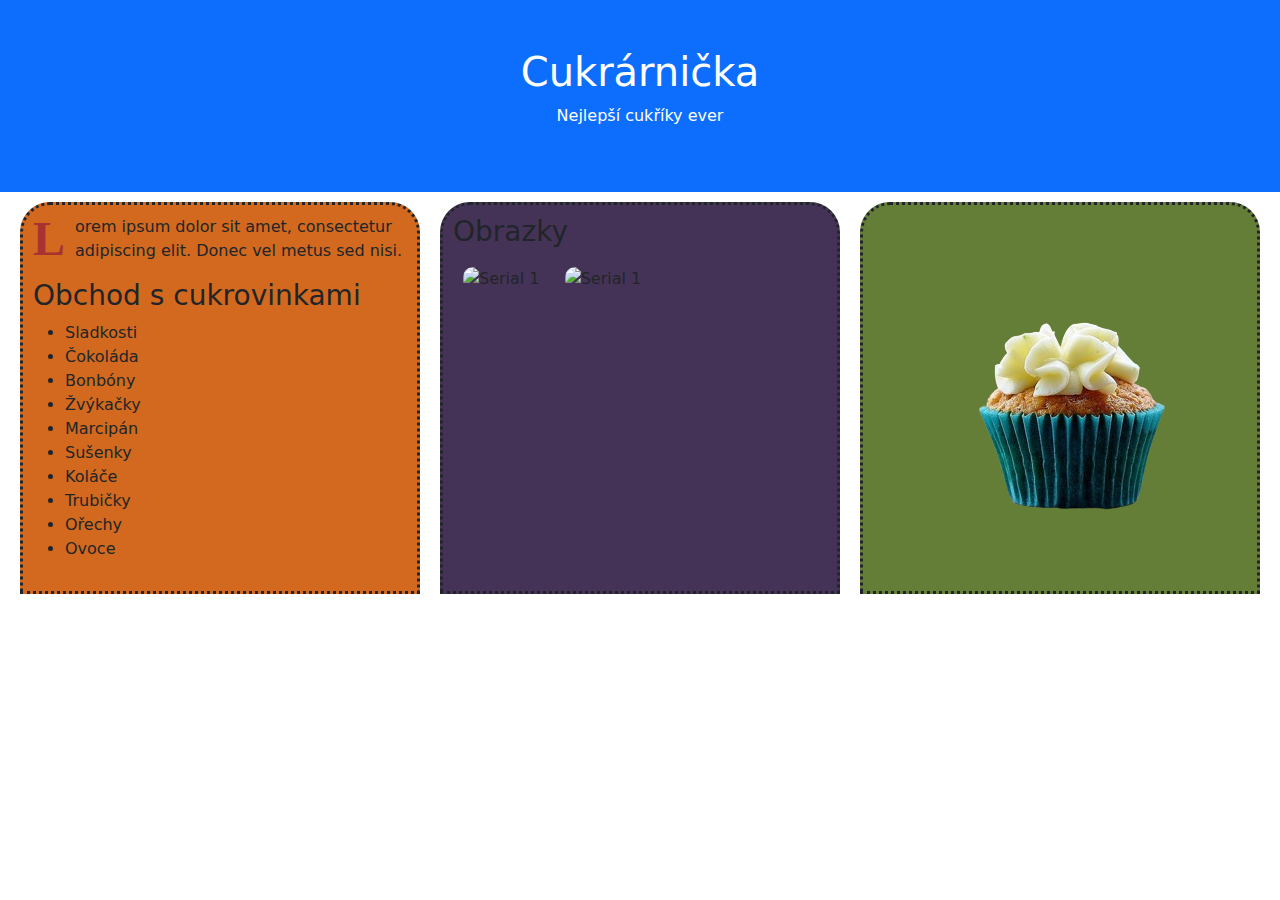
==== obchod-cukrovinky-main/index.html @ f5f3c15e "first commit" ====
<!DOCTYPE html>
<html lang="cs">

<head>
    <meta charset="UTF-8">
    <meta name="viewport" content="width=device-width, initial-scale=1.0">
    <title>Nejlepší cukříky ever</title>

    <link rel="stylesheet" href="style-tabor.css">

    <!-- Bootstrap 5 CSS -->
    <link href="https://cdn.jsdelivr.net/npm/bootstrap@5.3.2/dist/css/bootstrap.min.css" rel="stylesheet">



</head>

<body>
    <div class="conteiner-fluid p-5 bg-primary text-white text-center">
        <h1>Cukrárnička</h1>
        <p>Nejlepší cukříky ever</p>
    </div>
    <main>

        <div class="flex-kontejner">
            <div class="karta kartaleva">
                <p class="stylized">Lorem ipsum dolor sit amet, consectetur adipiscing elit. Donec vel metus sed nisi.
                </p>

                <h3>Obchod s cukrovinkami</h3>
                <ul>
                    <li>Sladkosti</li>
                    <li>Čokoláda</li>
                    <li>Bonbóny</li>
                    <li>Žvýkačky</li>
                    <li>Marcipán</li>
                    <li>Sušenky</li>
                    <li>Koláče</li>
                    <li>Trubičky</li>
                    <li>Ořechy</li>
                    <li>Ovoce</li>
                </ul>
                
            </div>

            <div class="karta kartaprava">
                <h3>Obrazky
                    <div class="obrazkova-karta">
                </h3>
                <img class="obrazek"
                    src="https://images.pexels.com/photos/618918/pexels-photo-618918.jpeg?auto=compress&cs=tinysrgb&w=1260&h=750&dpr=1"
                    alt="Serial 1">
                <img class="obrazek"
                    src="https://images.pexels.com/photos/205961/pexels-photo-205961.jpeg?auto=compress&cs=tinysrgb&w=1260&h=750&dpr=1"
                    alt="Serial 1">

            </div>
            <div class="tretikarta">
                <img src="cupcake-279523_1280-removebg-preview.png" alt="Obrázek dortíku">
        </div>
        </div>
    </main>

</body>

</html>
---- obchod-cukrovinky-main/style-tabor.css ----
.headline {
    display: flex;
    justify-content: center;
    flex-direction: column;
    align-items: center;
    background-color: #c91313;
}

/*
.flex-kontejner {
    display: flex; 
    flex-wrap: wrap;
    flex-direction: row;
    justify-content: space-around;
    width: 100%;
}
*/



/* max-width: 1500px; */


/* flex-wrap umožňuje zalamování položek, když se nevejdou do jednoho řádku */
/* flex-wrap: wrap; Zkuste zakomentovat nebo změnit na nowrap */

/* justify-content: center;
    align-items: center; */
/* height: 300vh;  */
/* flex-direction: row; Zkuste změnit na column */

/* justify-content řídí zarovnání položek podél hlavní osy:
       flex-start, flex-end, center, space-between, space-around, space-evenly */
/* justify-content: space-evenly; Vyzkoušejte i další hodnoty */

/* align-items řídí zarovnání podél křížové osy:
       flex-start, flex-end, center, stretch, baseline */
/* align-items: flex-start; Vyzkoušejte např. flex-start nebo stretch */




/*
.karta {
    
    width: 440px;

    margin: 10px;
    padding: 10px;
    background-color: #c91313;
    border-radius: 10px;
   
}*/

.obrazkova-karta {

    display: flex;
    flex-direction: row;
    flex-wrap: wrap;
    justify-content: center;
}

.obrazek {
    width: 200px;
    height: 200px;
    border-radius: 10px;
    margin: 10px;
    flex: 1;
    object-fit: cover;
    object-position: top;
}

/* Standardní styl */
.flex-kontejner {
    display: flex;
    justify-content: center;
    flex-wrap: wrap;
    
    /*flex-wrap: wrap;  
    width: 100%; */
}

.karta {
    margin: 10px;
    border-radius: 30px 30px 0px 0px;
    border-style: dotted;
    padding: 10px;
    min-width: 300px;
}

.stylized::first-letter {
    font-size: 3rem;
    /* Velikost prvního písmena */
    font-weight: bold;
    /* Tučné písmo */
    color: #a83232;
    /* Barva prvního písmena */
    float: left;
    /* Obtékání textu kolem písmene */
    margin-right: 10px;
    /* Odsazení od textu */
    line-height: 1;
    /* Zarovnání řádku */
    font-family: Georgia, serif;
    /* Stylové písmo */
}

.kartaleva {
    background-color: chocolate;
   
    width: 400px;
}

.kartaprava {
    background-color: rgb(69, 51, 87);

    width: 400px;
}

/* Media Query pro šířky pod 500 px */


h1 {
    font-size: 1.5em;
}


.h1 {
    color: violet;
}
.tretikarta {
    background-color: #657e37;
    width: 400px;
    border-radius: 30px 30px 0px 0px;
    border-style: dotted;
   margin: 10px;

}
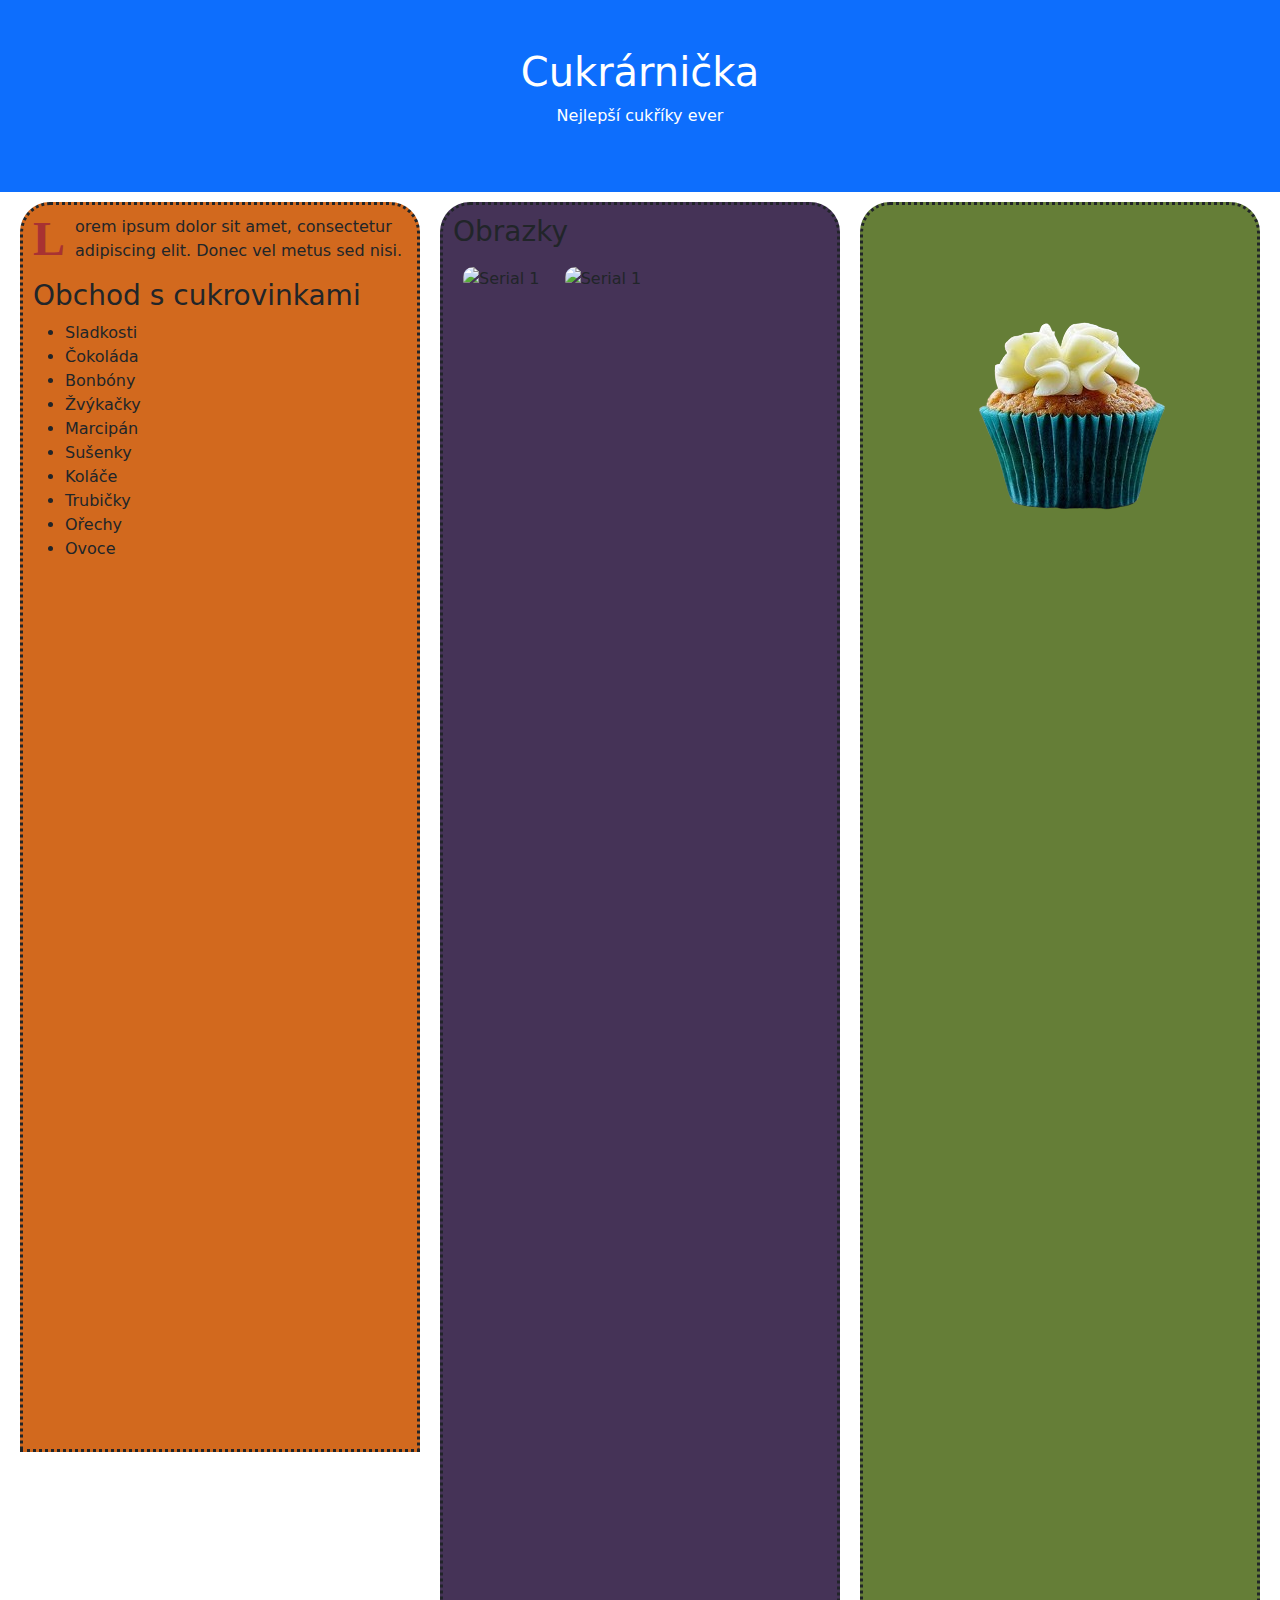
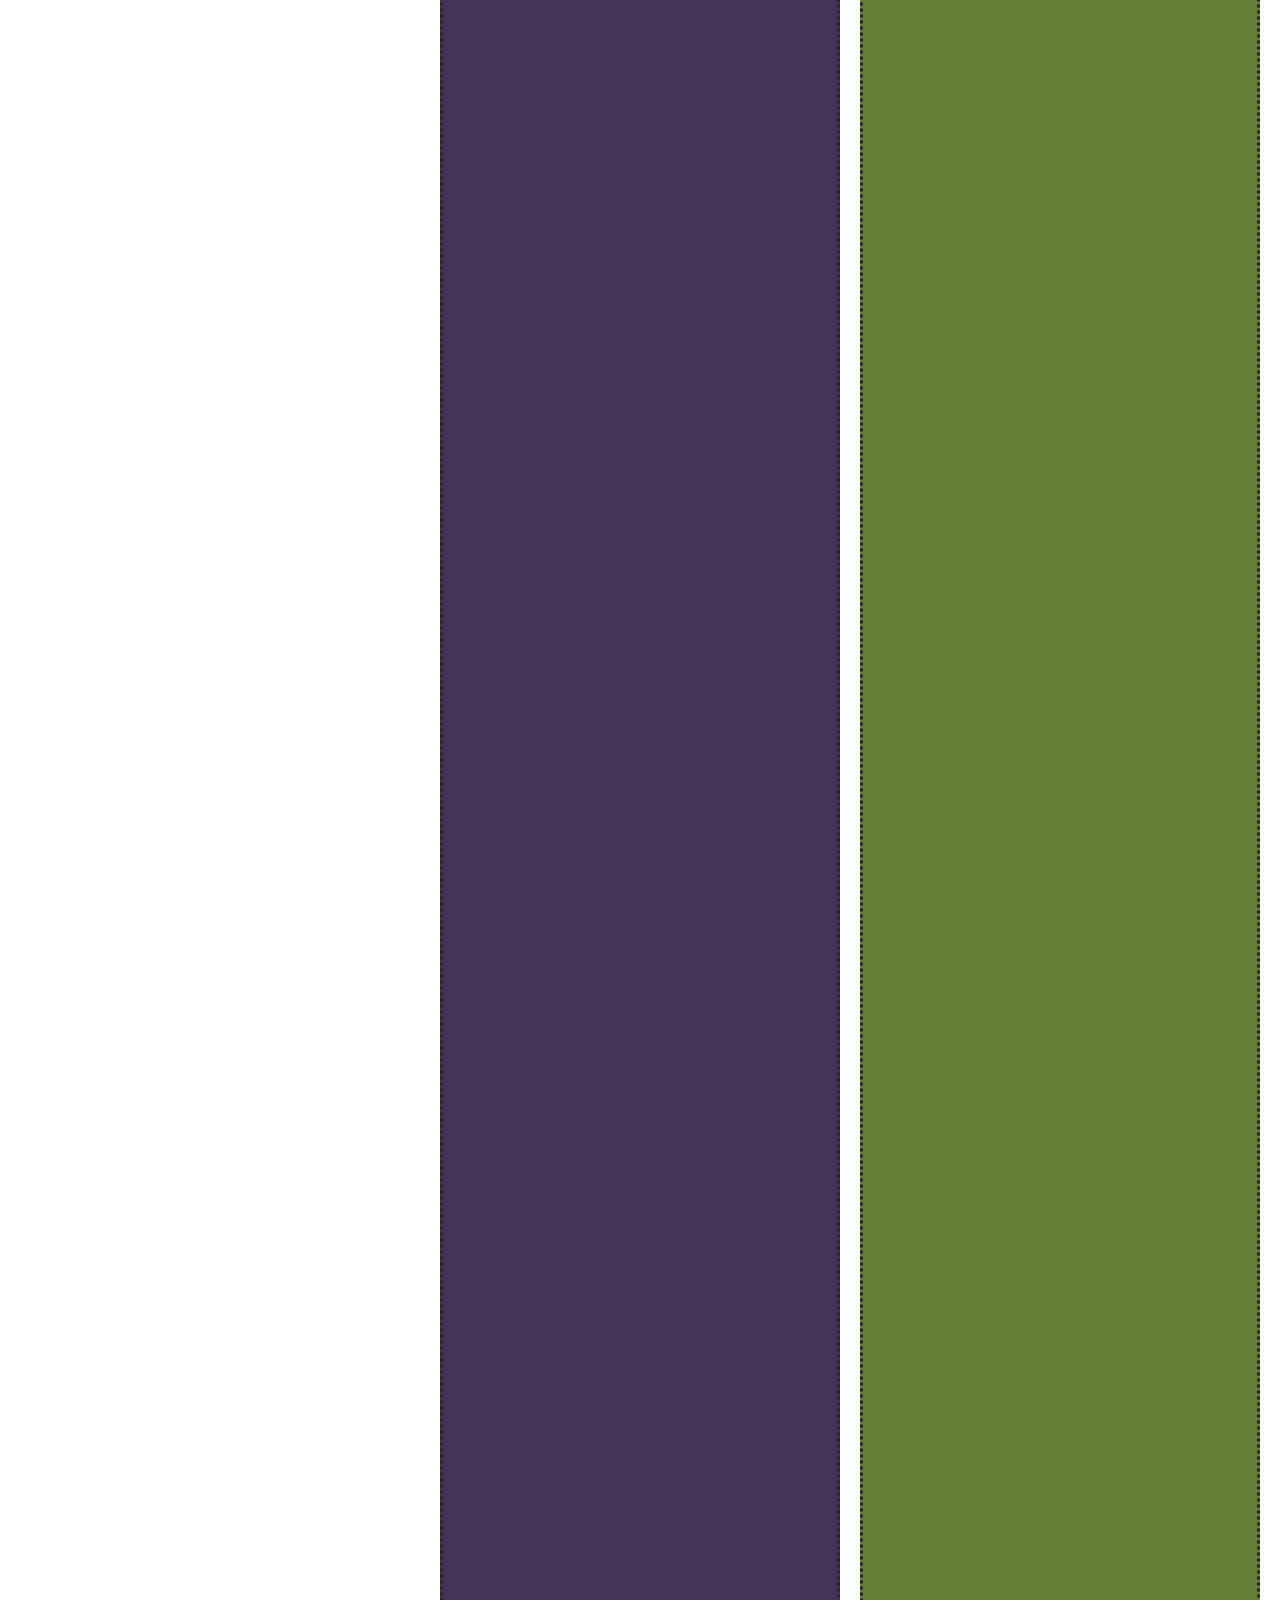
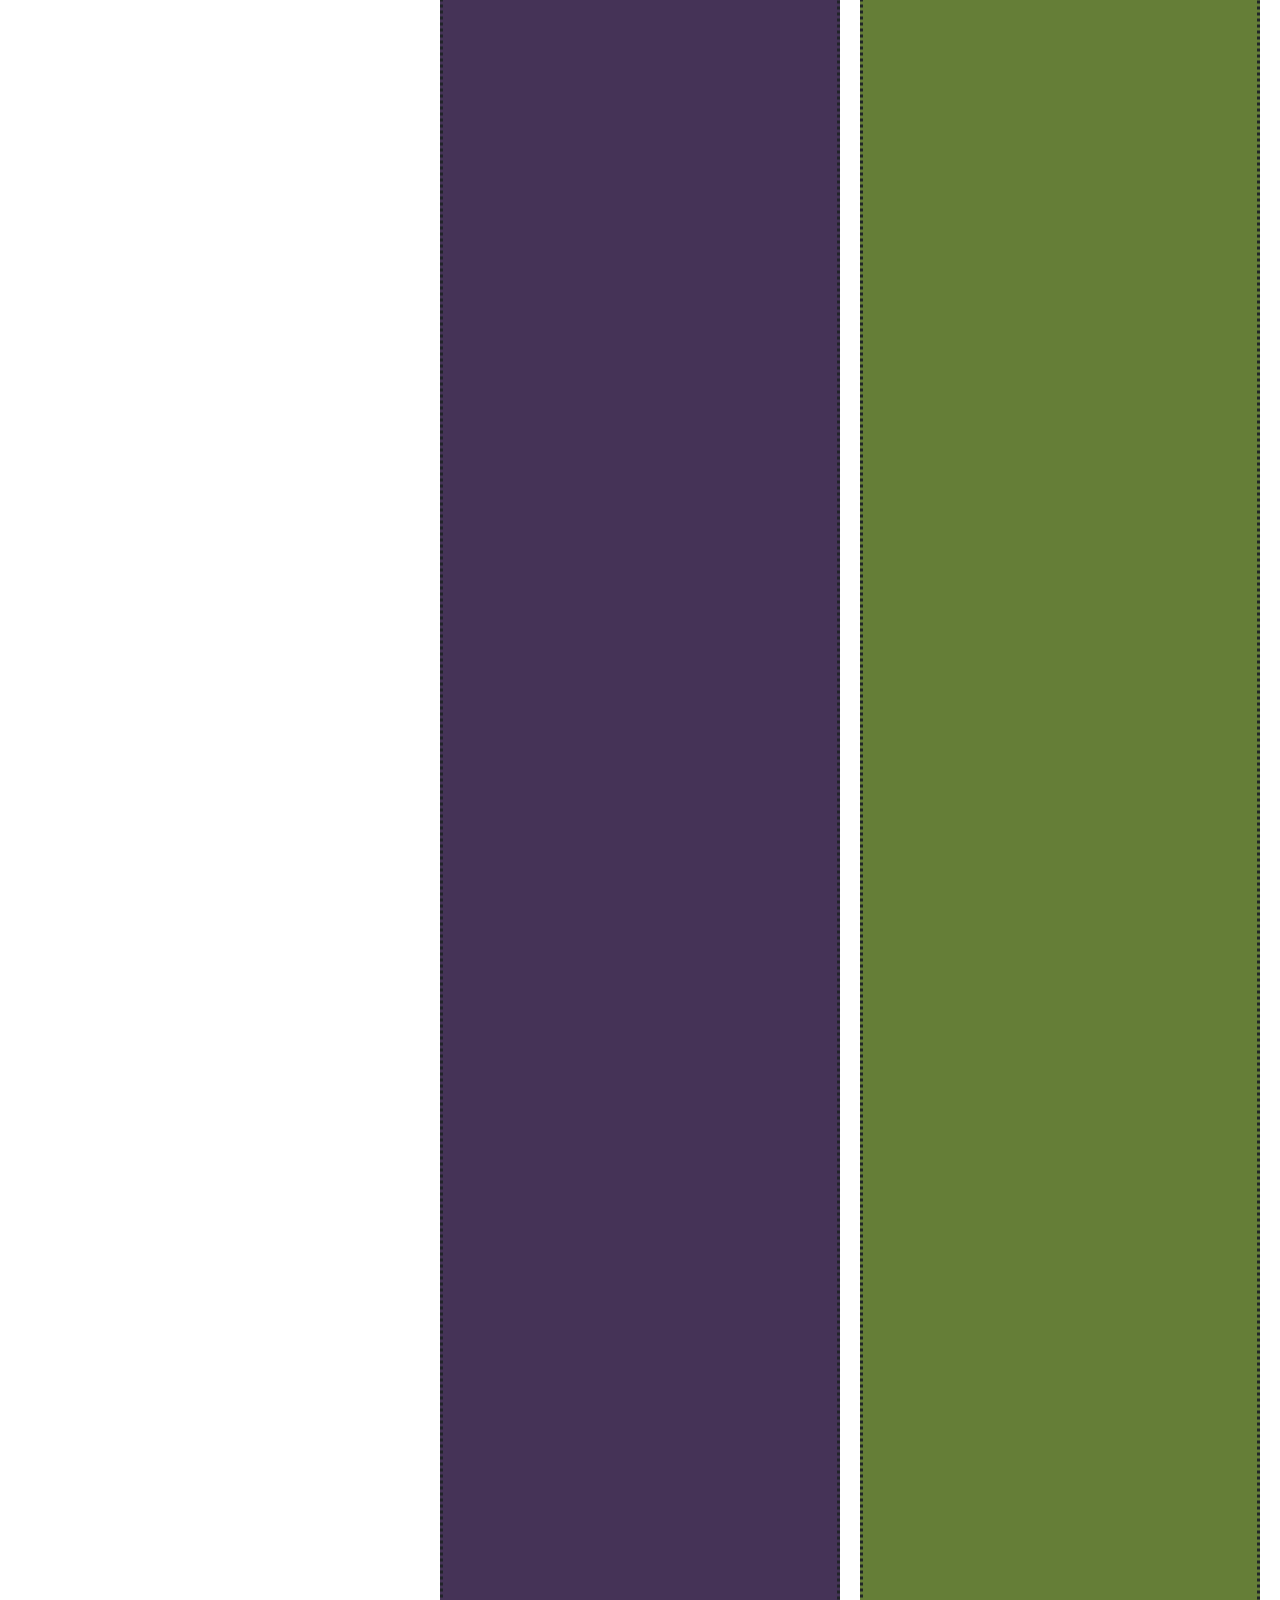
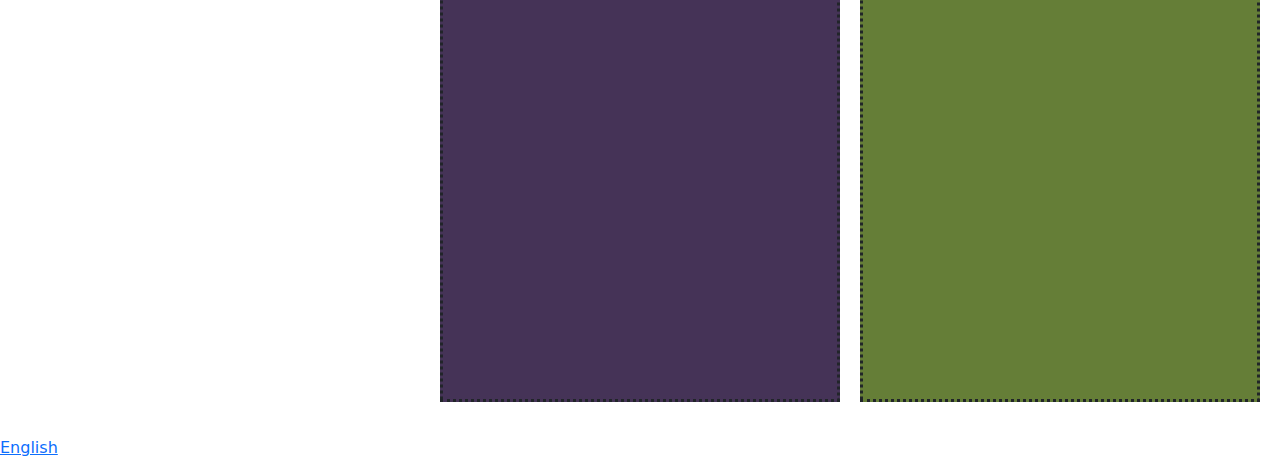
==== commit c60b71b1: "odkaz na en" ====
--- a/obchod-cukrovinky-main/index.html
+++ b/obchod-cukrovinky-main/index.html
@@ -4,7 +4,7 @@
 <head>
     <meta charset="UTF-8">
     <meta name="viewport" content="width=device-width, initial-scale=1.0">
-    <title>Nejlepší cukříky ever</title>
+    <title>Nejlepší cukříky ever / never</title>
 
     <link rel="stylesheet" href="style-tabor.css">
 
@@ -45,7 +45,7 @@
 
             <div class="karta kartaprava">
                 <h3>Obrazky
-                    <div class="obrazkova-karta">
+                    <div class="obrazkova-karta"></div>
                 </h3>
                 <img class="obrazek"
                     src="https://images.pexels.com/photos/618918/pexels-photo-618918.jpeg?auto=compress&cs=tinysrgb&w=1260&h=750&dpr=1"
@@ -60,7 +60,7 @@
         </div>
         </div>
     </main>
-
+<br><a href="en.html">English</a>
 </body>
 
-</html>+</html>
--- a/obchod-cukrovinky-main/style-tabor.css
+++ b/obchod-cukrovinky-main/style-tabor.css
@@ -107,13 +107,13 @@
 
 .kartaleva {
     background-color: chocolate;
-   
+    height: 1250px;
     width: 400px;
 }
 
 .kartaprava {
     background-color: rgb(69, 51, 87);
-
+    height: 5000px;
     width: 400px;
 }
 
@@ -135,4 +135,4 @@
     border-style: dotted;
    margin: 10px;
 
-}+}
